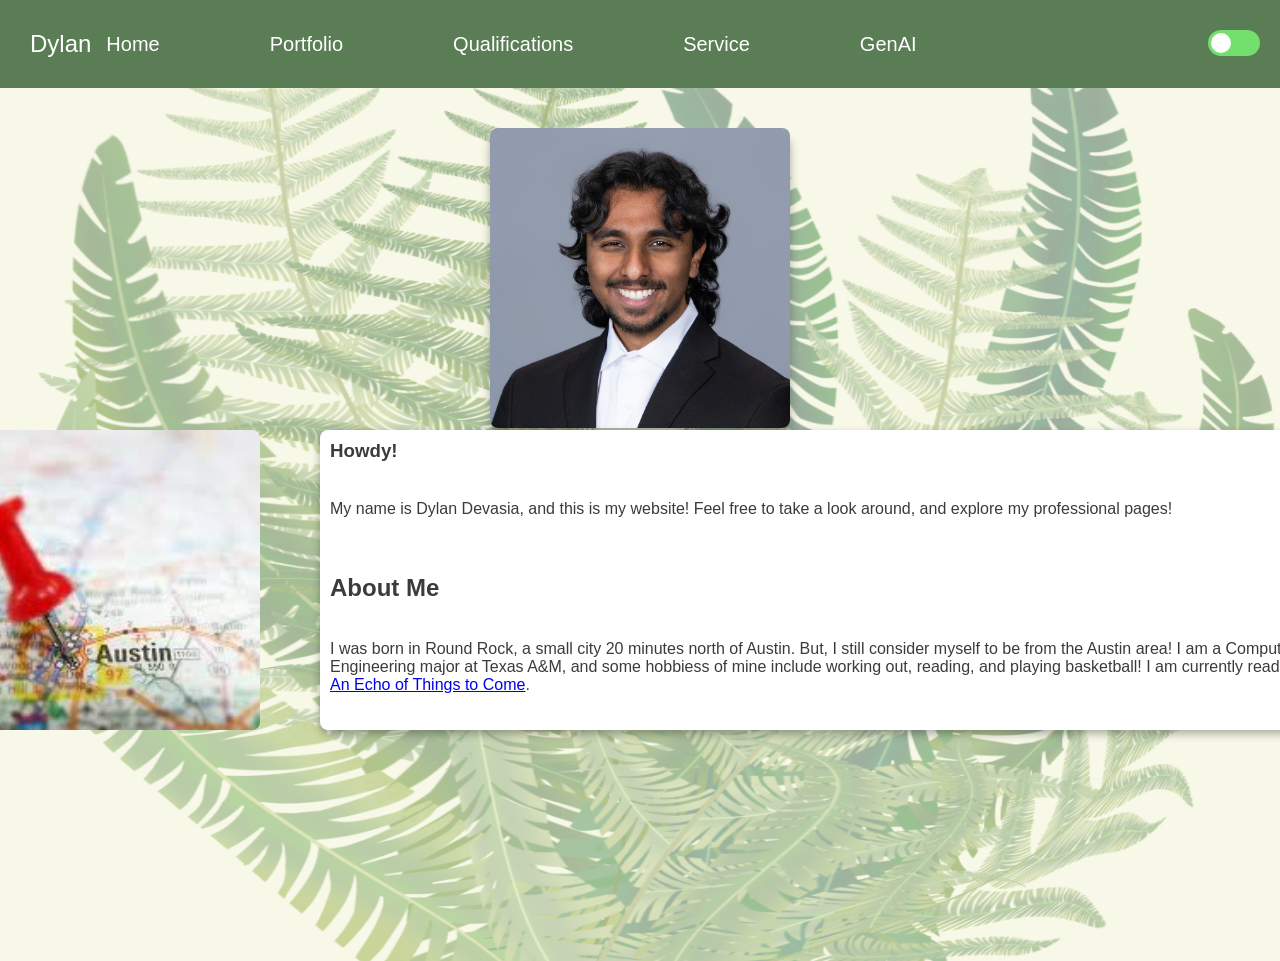
==== index.html @ d9c235a3 "import old personal project" ====
<!DOCTYPE html>
<html lang="en">
	<head>
		<meta charset="UTF-8">
		<meta name = "viewport"
		content = "width=device-width, initial-scale = 1.0">
        <title>Dylan Devasia</title>
		<link id = "themeStylesheet" rel="stylesheet" type="text/css" href="css/style1.css">
	</head>
	<body class = "no-scroll">
		<div id="theme-toggle-root"></div>

		<script src="javascript/scripts.js" defer></script>

		<nav>
			<a href="index.html">Dylan</a>
			
			<ul>
				<li><a href="index.html">Home</a></li>
				<li><a href="portfolio.html">Portfolio</a></li>
				<li><a href="qualifications.html">Qualifications</a></li>
				<li><a href="service.html">Service</a></li>
				<li><a href="genai.html">GenAI</a></li>
			</ul>


		</nav>

		

		
		<section class="index-layout">

			<img src = "images/selfie.jpg" alt = "A picture of me" class = selfie>
  			<section class="inner-layout">

				<img src="images/austin.jpg" class="img" alt="Austin">

				<div class="white-box-home">
					<h1>
						Howdy!
					</h1>
					<br>
					<p>
						My name is Dylan Devasia, and this is my website! Feel free to take a look around, and explore my 
						professional pages!
					</p>
					<br>
					<br>
					<h2>
						About Me
					</h2>
					<br>
					<p>
						I was born in Round Rock, a small city 20 minutes north of Austin. But, I still consider myself to be 
						from the Austin area! I am a Computer Engineering major at Texas A&M, and some hobbiess of mine include 
						working out, reading, and playing basketball! I am currently reading 
						<a href="https://www.goodreads.com/book/show/32498052-an-echo-of-things-to-come">An Echo of Things to Come</a>.

					</p>
				</div>

				
			</section>
		</section>


	</body>
</html>
---- css/style1.css ----
*{
  padding: 0;
  margin: 0;
  box-sizing: border-box;
  font-family: 'Poppins',sans-serif;
}

body {
  min-height: 100vh;
  color: #3B3B3B;
  overflow: auto;

  background:   
    linear-gradient(
      rgba(242, 244, 215, 0.6),
      rgba(242, 244, 215, 0.6)
    ), url("../images/better_background.png");

  background-size: 125% 115%;
  background-position: center;
  background-repeat: no-repeat;
  margin: 0;
  background-attachment: fixed;


}
body.no-scroll {
  overflow: hidden;
}


nav{
  position: fixed;
  z-index: 1000;
  top: 0;
  left: 0;
  width: 100%;
  display: flex;
  justify-content: space-between;
  align-items: center;
  background-color: #5A7D55; /* Light foresty green */
  padding: 30px 30px;
}
nav ul{
  display: flex;
  justify-content: center;
  gap: 5em;
  margin-right: 25em;
  list-style: none;
}

nav ul a{
  color: white;
  padding: 5px 15px;
  border-radius: 5px;
  transition: 0.3 ease;
  font-size: 20px;
  text-decoration: none;
}
nav > a{
  font-size: 24px;
  color: white;
  text-decoration: none;
}
section{
  padding: 10%;
}

.selfie {
  /*position: relative; /* allows full control */
  /*top: 100px;    /* distance from top of page */
  /*left: 600px;   /* distance from left of page */
  width: 300px;  /* size */
  height: 300px;
  /* border-radius: 90%; */
  object-fit: cover;
  box-shadow: 0 10px 10px rgba(0,0,0,0.3);
  border-radius: 8px;
}

/* Index stuff */
.index-layout {
  display: flex;
  flex-direction: column;
  align-items: center;  /* aligns top edges */
  gap: 50px;               /* space between box and image */
  /* margin-top: -50px;       pushes below navbar */
  padding-left: -100px;
}

.inner-layout{
   display: flex;
   flex-direction: row;
   justify-content: center;
   margin-top: -150px;
   /* margin-left: 50px; */
  align-items: center;  /* aligns top edges */
  gap: 10px;               /* space between box and image */
}

.white-box-home {
  background: white;
  margin-left: 50px;
  width: 1000px;   /* box fits text */
  box-shadow: 0 4px 8px rgba(0,0,0, 0.3);
  height: 300px;
  border-radius: 8px;
}

.white-box-home p{
  margin: 10px;
}

.white-box-home h1{
  margin: 10px;
}

.white-box-home h2{
  margin: 10px;
}


img {
  width: 300px;
  height: 300px;
  object-fit: cover;
  border-radius: 8px;  
}


/* Portfolio stuff */
.portfolio-layout {
  display: flex;
  flex-wrap: wrap;  /* aligns top edges */
  gap: 50px;               /* space between box and next box */
  margin-top: 50px;       /* pushes below navbar */
  padding-left: 50px;
  align-items: center;
  justify-content: center;

}

.white-box-portfolio {
  background: white;
  width: 45%;       /* or any width you want */
  height: 300px;
  box-shadow: 0 4px 8px rgba(0,0,0,0.12);

  display: flex;           /* side-by-side layout */
  flex-direction: column;
  align-items: center;     /* vertically center content */
  padding: 20px;           /* spacing inside box */
  gap: 20px;               /* space between image and text */
}

.mini-img {                /*clickable image*/
  width: 100px;
  height: 100px;
  object-fit: contain;
  border-radius: 10px;
  cursor: pointer;
  transition: transform 0.2s ease, box-shadow 0.2s ease;
}

.mini-img:hover {
  transform: scale(1.05);
  box-shadow: 0 4px 12px rgba(0,0,0,0.2);
}


.portfolio-text {
  flex: 1;                 /* text takes remaining space */
  color: #3B3B3B;
  font-size: 16px;
}

button {
  background-color: rgba(242, 244, 215, 0.6);
  border: solid #5A7D55;
  color: #5A7D55;
  padding: 10.5px 30px;
  text-align: center;
  display: inline-block;
  font-size: 16px;
  cursor: pointer;
  border-radius: 12px;
  
}

button:hover {
  filter: brightness(.9)
}

/* Qualification stuff */
.radial-container-qual {
  position: relative;
  width: 1000px;
  height: 1000px;
  margin: 0 13%;
  margin-top: -50px;
}

/* CENTER BOX — same reference as bubbles */
.center-box-qual {
  position: absolute;
  top: 50%;
  left: 50%;
  transform: translate(-29%, -29%);
  display: flex;
  justify-content: center;
  align-items: center;
  flex-direction: column;

  width: 400px;
  height: 400px;
  background: white;
  border-radius: 16px;
  box-shadow: 0 6px 15px rgba(0,0,0,0.15);

  z-index: 2;
}
.center-box-qual p{
  margin: 10px;
}

/* BUBBLES */
.bubble-qual {
  position: absolute;
  top: 50%;
  left: 50%;

  width: 150px;
  height: 150px;
  border-radius: 50%;
  background: white; /*#A9C77C light foresty green */
  border: 3px solid #5A7D55; /* navbar green border */

  display: flex;
  align-items: center;
  justify-content: center;

  transform:
    rotate(calc(var(--i) * 27.6923076923deg))
    translate(350px)
    rotate(calc(var(--i) * -27.6923076923deg));
}

/* Service boxes layout */
.layout-service {
    display: grid;
    grid-template-columns: repeat(4, 400px); /* wider columns */
    grid-template-rows: repeat(2, 320px);    /* shorter rows, width > height */
    gap: 30px;                               /* more spacing */
    justify-content: center;
    position: relative;
    margin-top: 125px;
}

/* Boxes */
.white-box-service {
    /* width: 500px; */
    /* height: 280px;  */
    background: white;   /*#A9C77C light foresty green */
    /* border: 3px solid #5A7D55; */
    border-radius: 12px;
    display: flex;
    flex-direction: column;
    align-items: center;
    justify-content: center;
    box-shadow: 0 6px 15px rgba(90, 125, 85, 0.3); /* slightly stronger shadow */
    font-size: 15px;      /* larger text */
}

.white-box-service h1{
  font-size: 20px;
  font-weight: bold;
}
.white-box-service p{
  margin-left: 10px;
  margin-right: 10px;
}

/* Map boxes according to array [[1,0,0,1],[0,1,1,0]] */
.white-box-service:nth-child(1) { grid-column: 1 / 2; grid-row: 1 / 2; transform: translateX(140px);} /* top-left */
.white-box-service:nth-child(2) { grid-column: 4 / 5; grid-row: 1 / 2; transform: translateX(-140px);} /* top-right */
.white-box-service:nth-child(3) { grid-column: 2 / 3; grid-row: 2 / 3; } /* bottom-left */
.white-box-service:nth-child(4) { grid-column: 3 / 4; grid-row: 2 / 3; } /* bottom-right */


.theme-switch {
  position: relative;
  display: inline-block;
  width: 52px;
  height: 26px;
}

.theme-switch input {
  opacity: 0;
  width: 0;
  height: 0;
}

.slider {
  position: absolute;
  cursor: pointer;
  inset: 0;
  background-color: #73df6d;
  transition: 0.3s;
  border-radius: 34px;
}

.slider::before {
  content: "";
  position: absolute;
  height: 20px;
  width: 20px;
  left: 3px;
  bottom: 3px;
  background-color: rgb(255, 255, 255);
  transition: 0.3s;
  border-radius: 50%;
}

input:checked + .slider {
  background-color: #211da7;
}

input:checked + .slider::before {
  transform: translateX(26px);
}

.theme-toggle-wrapper {
  position: fixed;
  top: 30px;
  right: 20px;

  z-index: 10000; /* above nav */

  display: flex;
  flex-direction: column;
  align-items: center;
  gap: 4px;

  pointer-events: auto;
}

















/* AI PAGE STYLE */
/* GENERAL STYLES */
body.body-ai {
    font-family: 'Segoe UI', Tahoma, Geneva, Verdana, sans-serif;
    margin: 0;
    padding: 0;
    background: linear-gradient(135deg, #0f2027, #203a43, #2c5364) !important;
    color: #e0e0e0;
    line-height: 1.6;
}


/* NAVBAR */
.navbar-ai {
    position: sticky;
    top: 0;
    width: 100%;
    background: linear-gradient(90deg, #ff6ec7, #00fff7);
    box-shadow: 0 0 20px #00fff7, 0 0 40px #ff6ec7;
    z-index: 1000;
}

.nav-list-ai {
    display: flex;
    justify-content: center;
    padding: 1rem 0;
    margin: 0;
    list-style: none;
}

.nav-item-ai {
    margin: 0 2rem;
}

.nav-link-ai {
    text-decoration: none;
    color: #fff;
    font-weight: bold;
    font-size: 1.1rem;
    position: relative;
    transition: all 0.3s ease;
}

.nav-link-ai::after {
    content: '';
    position: absolute;
    width: 0;
    height: 2px;
    background: #00fff7;
    left: 0;
    bottom: -4px;
    transition: width 0.3s ease;
}

.nav-link-ai:hover::after {
    width: 100%;
}

/* HERO SECTION */
.hero-ai {
    text-align: center;
    padding: 6rem 1rem 4rem 1rem;
}

.hero-title-ai {
    font-size: 3rem;
    background: linear-gradient(45deg, #ff6ec7, #00fff7);
    -webkit-background-clip: text;
    -webkit-text-fill-color: transparent;
    margin-bottom: 1rem;
}

.hero-subtitle-ai {
    font-size: 1.3rem;
    color: #cfd8dc;
}

/* HISTORY SECTION */
.history-ai {
    max-width: 900px;
    margin: 3rem auto;
    padding: 2rem;
    background: rgba(0, 0, 0, 0.6);
    border-radius: 15px;
    box-shadow: 0 0 20px rgba(0,255,247,0.5);
}

.section-title-ai {
    font-size: 2rem;
    margin-bottom: 1rem;
    color: #00fff7;
}

/* IMAGES */
.images-ai {
    display: flex;
    flex-wrap: wrap;
    justify-content: center;
    gap: 2rem;
    margin: 3rem 1rem;
}

.image-container-ai {
    text-align: center;
    border: 2px solid #ff6ec7;
    border-radius: 15px;
    overflow: hidden;
    transition: transform 0.3s ease, box-shadow 0.3s ease;
    background: rgba(255,255,255,0.05);
}

.image-container-ai:hover {
    transform: scale(1.05);
    box-shadow: 0 0 30px #00fff7, 0 0 50px #ff6ec7;
}

.portrait-ai, .graph-ai {
    display: block;
    max-width: 100%;
}

.image-caption-ai {
    margin-top: 0.5rem;
    color: #cfd8dc;
}

/* QUOTES */
.quotes-ai {
    max-width: 800px;
    margin: 3rem auto;
    padding: 2rem;
    background: rgba(0,0,0,0.5);
    border-radius: 15px;
    box-shadow: 0 0 15px rgba(255,110,199,0.4);
}

.quote-optimistic-ai {
    font-style: italic;
    margin-bottom: 1rem;
    border-left: 4px solid #00fff7;
    padding-left: 1rem;
}

.quote-critical-ai {
    font-style: italic;
    margin-bottom: 1rem;
    border-left: 4px solid #ff6ec7;
    padding-left: 1rem;
}

/* PROMPT & CODE SECTION */
.code-ai {
    max-width: 900px;
    margin: 3rem auto 6rem auto;
    padding: 2rem;
    background: rgba(0,0,0,0.6);
    border-radius: 15px;
    box-shadow: 0 0 20px rgba(255,255,255,0.2);
}

.prompt-text-ai {
    background: rgba(0,255,247,0.1);
    padding: 1rem;
    border-radius: 10px;
    font-family: monospace;
    margin-bottom: 2rem;
}

.code-title-ai {
    margin-top: 2rem;
    color: #ff6ec7;
}

.code-block-ai {
    background: rgba(255,255,255,0.05);
    padding: 1rem;
    border-radius: 10px;
    overflow-x: auto;
    font-family: monospace;
    color: #cfd8dc;
}

/* RESPONSIVE */
@media (max-width: 768px) {
    .images-ai {
        flex-direction: column;
        align-items: center;
    }

    .nav-list-ai {
        flex-direction: column;
    }

    .nav-item-ai {
        margin: 1rem 0;
    }
}
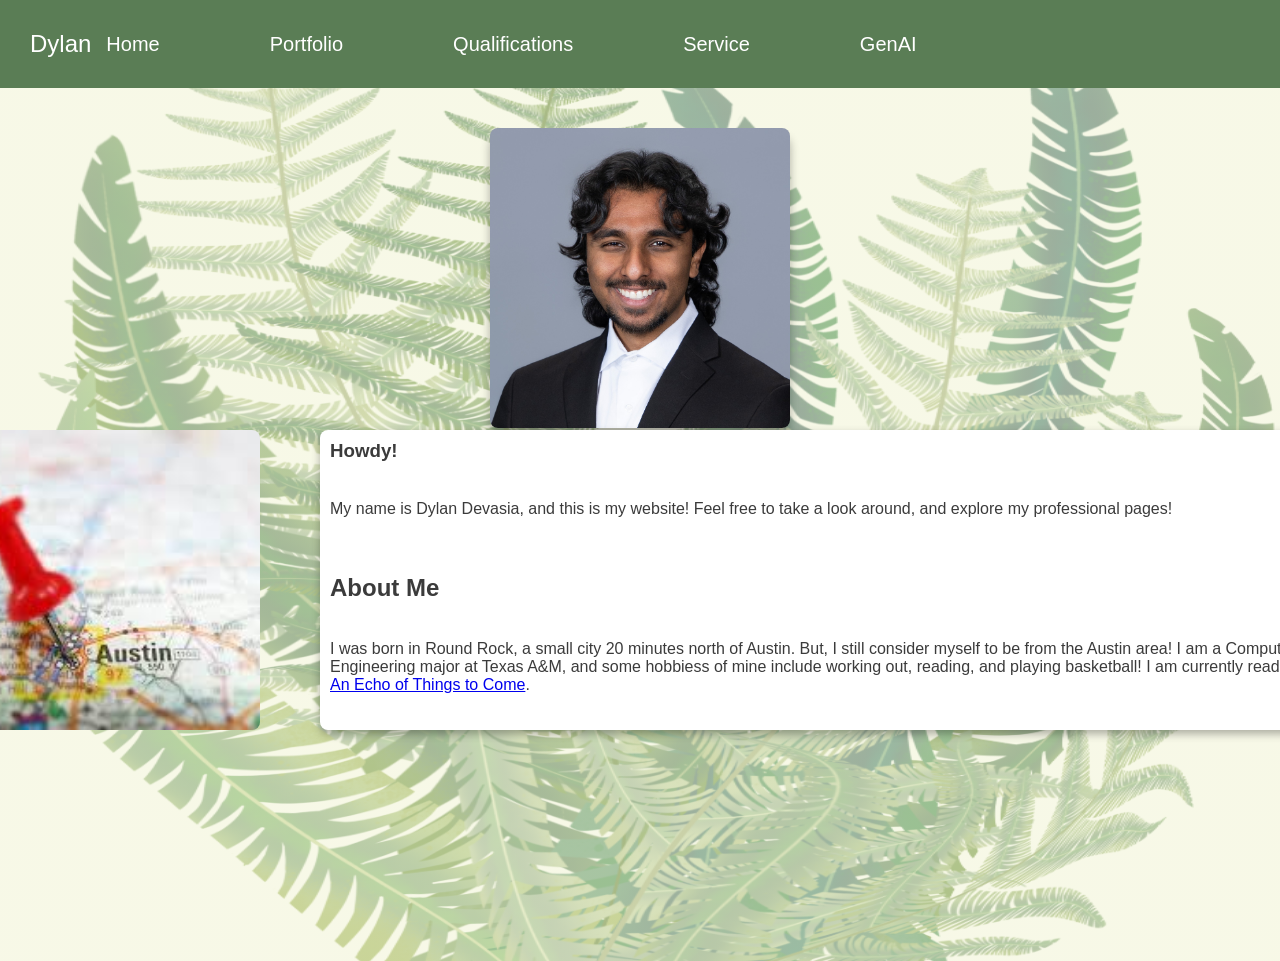
==== commit 7d4614e0: "remove theme toggle" ====
--- a/index.html
+++ b/index.html
@@ -8,7 +8,6 @@
 		<link id = "themeStylesheet" rel="stylesheet" type="text/css" href="css/style1.css">
 	</head>
 	<body class = "no-scroll">
-		<div id="theme-toggle-root"></div>
 
 		<script src="javascript/scripts.js" defer></script>
 
--- a/css/style1.css
+++ b/css/style1.css
@@ -287,63 +287,6 @@
 .white-box-service:nth-child(4) { grid-column: 3 / 4; grid-row: 2 / 3; } /* bottom-right */
 
 
-.theme-switch {
-  position: relative;
-  display: inline-block;
-  width: 52px;
-  height: 26px;
-}
-
-.theme-switch input {
-  opacity: 0;
-  width: 0;
-  height: 0;
-}
-
-.slider {
-  position: absolute;
-  cursor: pointer;
-  inset: 0;
-  background-color: #73df6d;
-  transition: 0.3s;
-  border-radius: 34px;
-}
-
-.slider::before {
-  content: "";
-  position: absolute;
-  height: 20px;
-  width: 20px;
-  left: 3px;
-  bottom: 3px;
-  background-color: rgb(255, 255, 255);
-  transition: 0.3s;
-  border-radius: 50%;
-}
-
-input:checked + .slider {
-  background-color: #211da7;
-}
-
-input:checked + .slider::before {
-  transform: translateX(26px);
-}
-
-.theme-toggle-wrapper {
-  position: fixed;
-  top: 30px;
-  right: 20px;
-
-  z-index: 10000; /* above nav */
-
-  display: flex;
-  flex-direction: column;
-  align-items: center;
-  gap: 4px;
-
-  pointer-events: auto;
-}
-
 
 
 
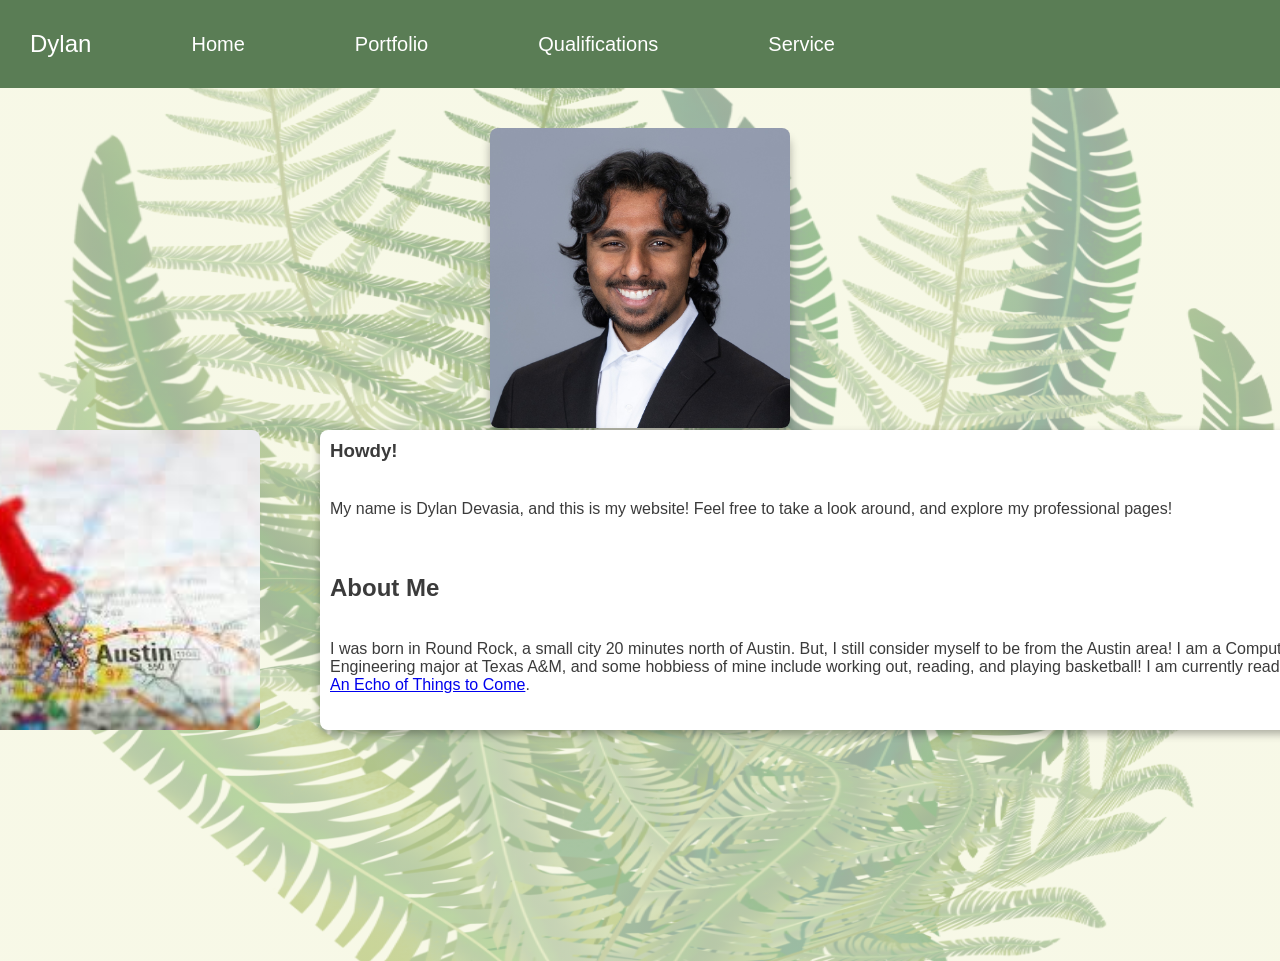
==== commit 0cf697e6: "remove ai gen page and update readme" ====
--- a/index.html
+++ b/index.html
@@ -19,7 +19,6 @@
 				<li><a href="portfolio.html">Portfolio</a></li>
 				<li><a href="qualifications.html">Qualifications</a></li>
 				<li><a href="service.html">Service</a></li>
-				<li><a href="genai.html">GenAI</a></li>
 			</ul>
 
 
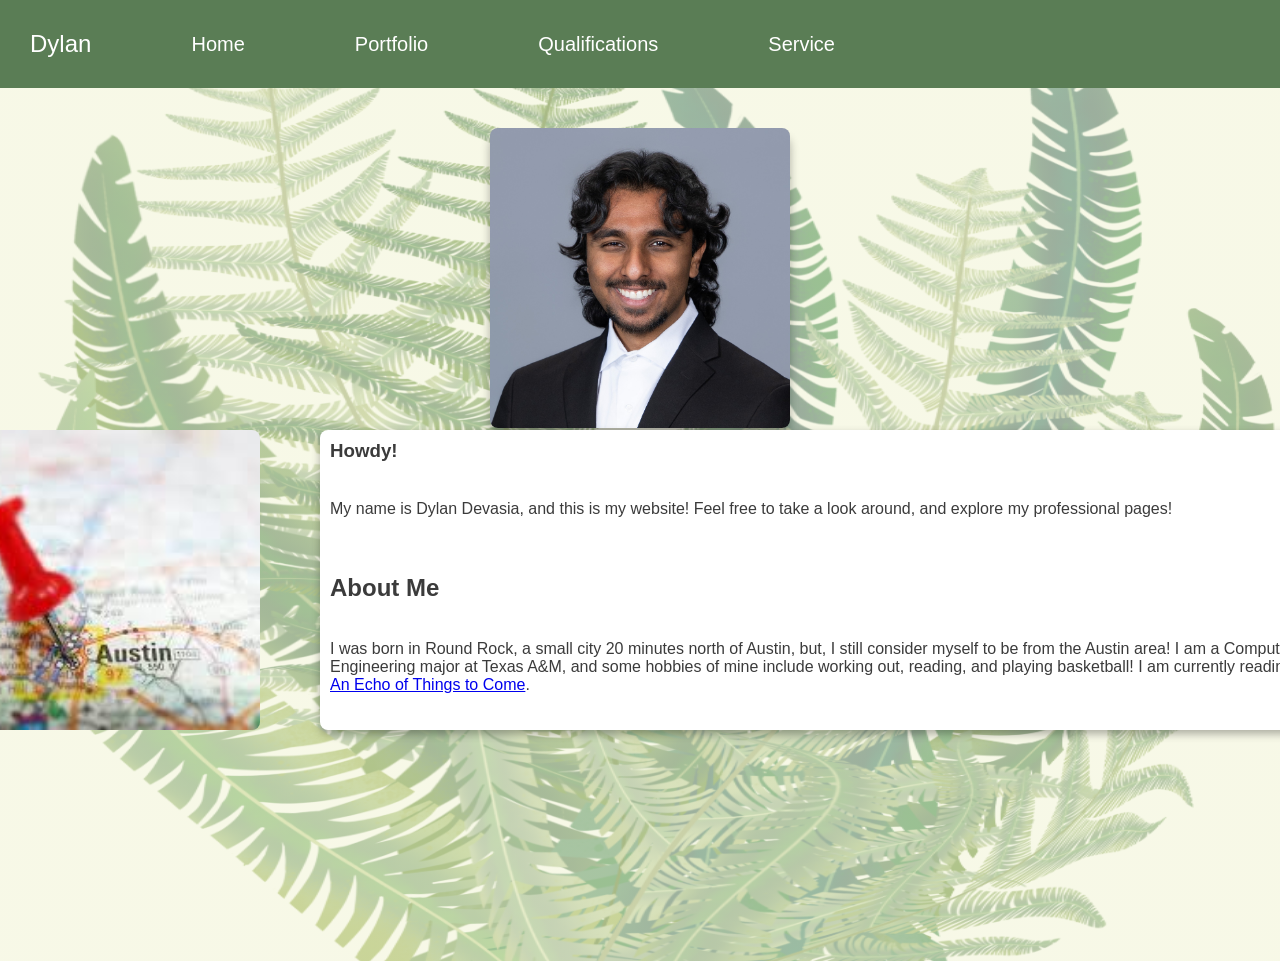
==== commit c812ab72: "fix typo" ====
--- a/index.html
+++ b/index.html
@@ -50,8 +50,8 @@
 					</h2>
 					<br>
 					<p>
-						I was born in Round Rock, a small city 20 minutes north of Austin. But, I still consider myself to be 
-						from the Austin area! I am a Computer Engineering major at Texas A&M, and some hobbiess of mine include 
+						I was born in Round Rock, a small city 20 minutes north of Austin, but, I still consider myself to be 
+						from the Austin area! I am a Computer Engineering major at Texas A&M, and some hobbies of mine include 
 						working out, reading, and playing basketball! I am currently reading 
 						<a href="https://www.goodreads.com/book/show/32498052-an-echo-of-things-to-come">An Echo of Things to Come</a>.
 
--- a/css/style1.css
+++ b/css/style1.css
@@ -286,217 +286,3 @@
 .white-box-service:nth-child(3) { grid-column: 2 / 3; grid-row: 2 / 3; } /* bottom-left */
 .white-box-service:nth-child(4) { grid-column: 3 / 4; grid-row: 2 / 3; } /* bottom-right */
 
-
-
-
-
-
-
-
-
-
-
-
-
-
-
-
-
-
-/* AI PAGE STYLE */
-/* GENERAL STYLES */
-body.body-ai {
-    font-family: 'Segoe UI', Tahoma, Geneva, Verdana, sans-serif;
-    margin: 0;
-    padding: 0;
-    background: linear-gradient(135deg, #0f2027, #203a43, #2c5364) !important;
-    color: #e0e0e0;
-    line-height: 1.6;
-}
-
-
-/* NAVBAR */
-.navbar-ai {
-    position: sticky;
-    top: 0;
-    width: 100%;
-    background: linear-gradient(90deg, #ff6ec7, #00fff7);
-    box-shadow: 0 0 20px #00fff7, 0 0 40px #ff6ec7;
-    z-index: 1000;
-}
-
-.nav-list-ai {
-    display: flex;
-    justify-content: center;
-    padding: 1rem 0;
-    margin: 0;
-    list-style: none;
-}
-
-.nav-item-ai {
-    margin: 0 2rem;
-}
-
-.nav-link-ai {
-    text-decoration: none;
-    color: #fff;
-    font-weight: bold;
-    font-size: 1.1rem;
-    position: relative;
-    transition: all 0.3s ease;
-}
-
-.nav-link-ai::after {
-    content: '';
-    position: absolute;
-    width: 0;
-    height: 2px;
-    background: #00fff7;
-    left: 0;
-    bottom: -4px;
-    transition: width 0.3s ease;
-}
-
-.nav-link-ai:hover::after {
-    width: 100%;
-}
-
-/* HERO SECTION */
-.hero-ai {
-    text-align: center;
-    padding: 6rem 1rem 4rem 1rem;
-}
-
-.hero-title-ai {
-    font-size: 3rem;
-    background: linear-gradient(45deg, #ff6ec7, #00fff7);
-    -webkit-background-clip: text;
-    -webkit-text-fill-color: transparent;
-    margin-bottom: 1rem;
-}
-
-.hero-subtitle-ai {
-    font-size: 1.3rem;
-    color: #cfd8dc;
-}
-
-/* HISTORY SECTION */
-.history-ai {
-    max-width: 900px;
-    margin: 3rem auto;
-    padding: 2rem;
-    background: rgba(0, 0, 0, 0.6);
-    border-radius: 15px;
-    box-shadow: 0 0 20px rgba(0,255,247,0.5);
-}
-
-.section-title-ai {
-    font-size: 2rem;
-    margin-bottom: 1rem;
-    color: #00fff7;
-}
-
-/* IMAGES */
-.images-ai {
-    display: flex;
-    flex-wrap: wrap;
-    justify-content: center;
-    gap: 2rem;
-    margin: 3rem 1rem;
-}
-
-.image-container-ai {
-    text-align: center;
-    border: 2px solid #ff6ec7;
-    border-radius: 15px;
-    overflow: hidden;
-    transition: transform 0.3s ease, box-shadow 0.3s ease;
-    background: rgba(255,255,255,0.05);
-}
-
-.image-container-ai:hover {
-    transform: scale(1.05);
-    box-shadow: 0 0 30px #00fff7, 0 0 50px #ff6ec7;
-}
-
-.portrait-ai, .graph-ai {
-    display: block;
-    max-width: 100%;
-}
-
-.image-caption-ai {
-    margin-top: 0.5rem;
-    color: #cfd8dc;
-}
-
-/* QUOTES */
-.quotes-ai {
-    max-width: 800px;
-    margin: 3rem auto;
-    padding: 2rem;
-    background: rgba(0,0,0,0.5);
-    border-radius: 15px;
-    box-shadow: 0 0 15px rgba(255,110,199,0.4);
-}
-
-.quote-optimistic-ai {
-    font-style: italic;
-    margin-bottom: 1rem;
-    border-left: 4px solid #00fff7;
-    padding-left: 1rem;
-}
-
-.quote-critical-ai {
-    font-style: italic;
-    margin-bottom: 1rem;
-    border-left: 4px solid #ff6ec7;
-    padding-left: 1rem;
-}
-
-/* PROMPT & CODE SECTION */
-.code-ai {
-    max-width: 900px;
-    margin: 3rem auto 6rem auto;
-    padding: 2rem;
-    background: rgba(0,0,0,0.6);
-    border-radius: 15px;
-    box-shadow: 0 0 20px rgba(255,255,255,0.2);
-}
-
-.prompt-text-ai {
-    background: rgba(0,255,247,0.1);
-    padding: 1rem;
-    border-radius: 10px;
-    font-family: monospace;
-    margin-bottom: 2rem;
-}
-
-.code-title-ai {
-    margin-top: 2rem;
-    color: #ff6ec7;
-}
-
-.code-block-ai {
-    background: rgba(255,255,255,0.05);
-    padding: 1rem;
-    border-radius: 10px;
-    overflow-x: auto;
-    font-family: monospace;
-    color: #cfd8dc;
-}
-
-/* RESPONSIVE */
-@media (max-width: 768px) {
-    .images-ai {
-        flex-direction: column;
-        align-items: center;
-    }
-
-    .nav-list-ai {
-        flex-direction: column;
-    }
-
-    .nav-item-ai {
-        margin: 1rem 0;
-    }
-}
